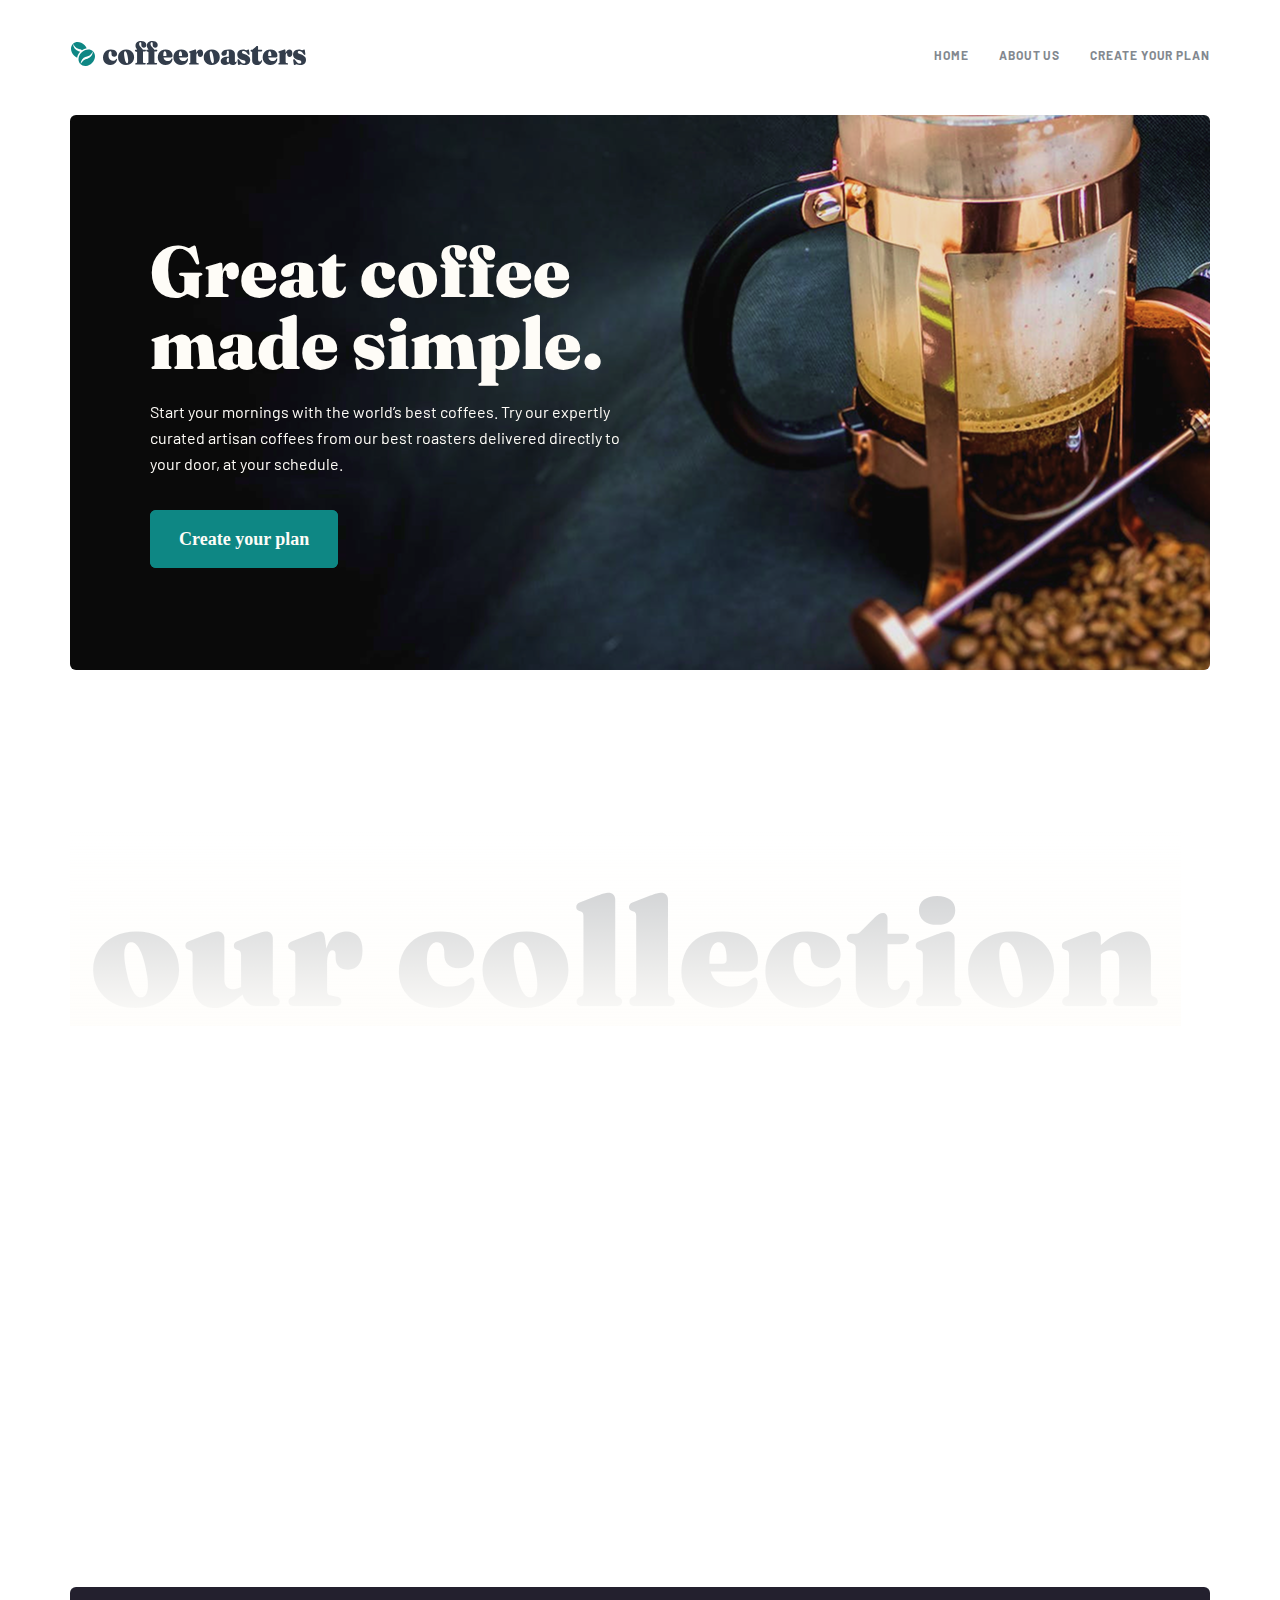
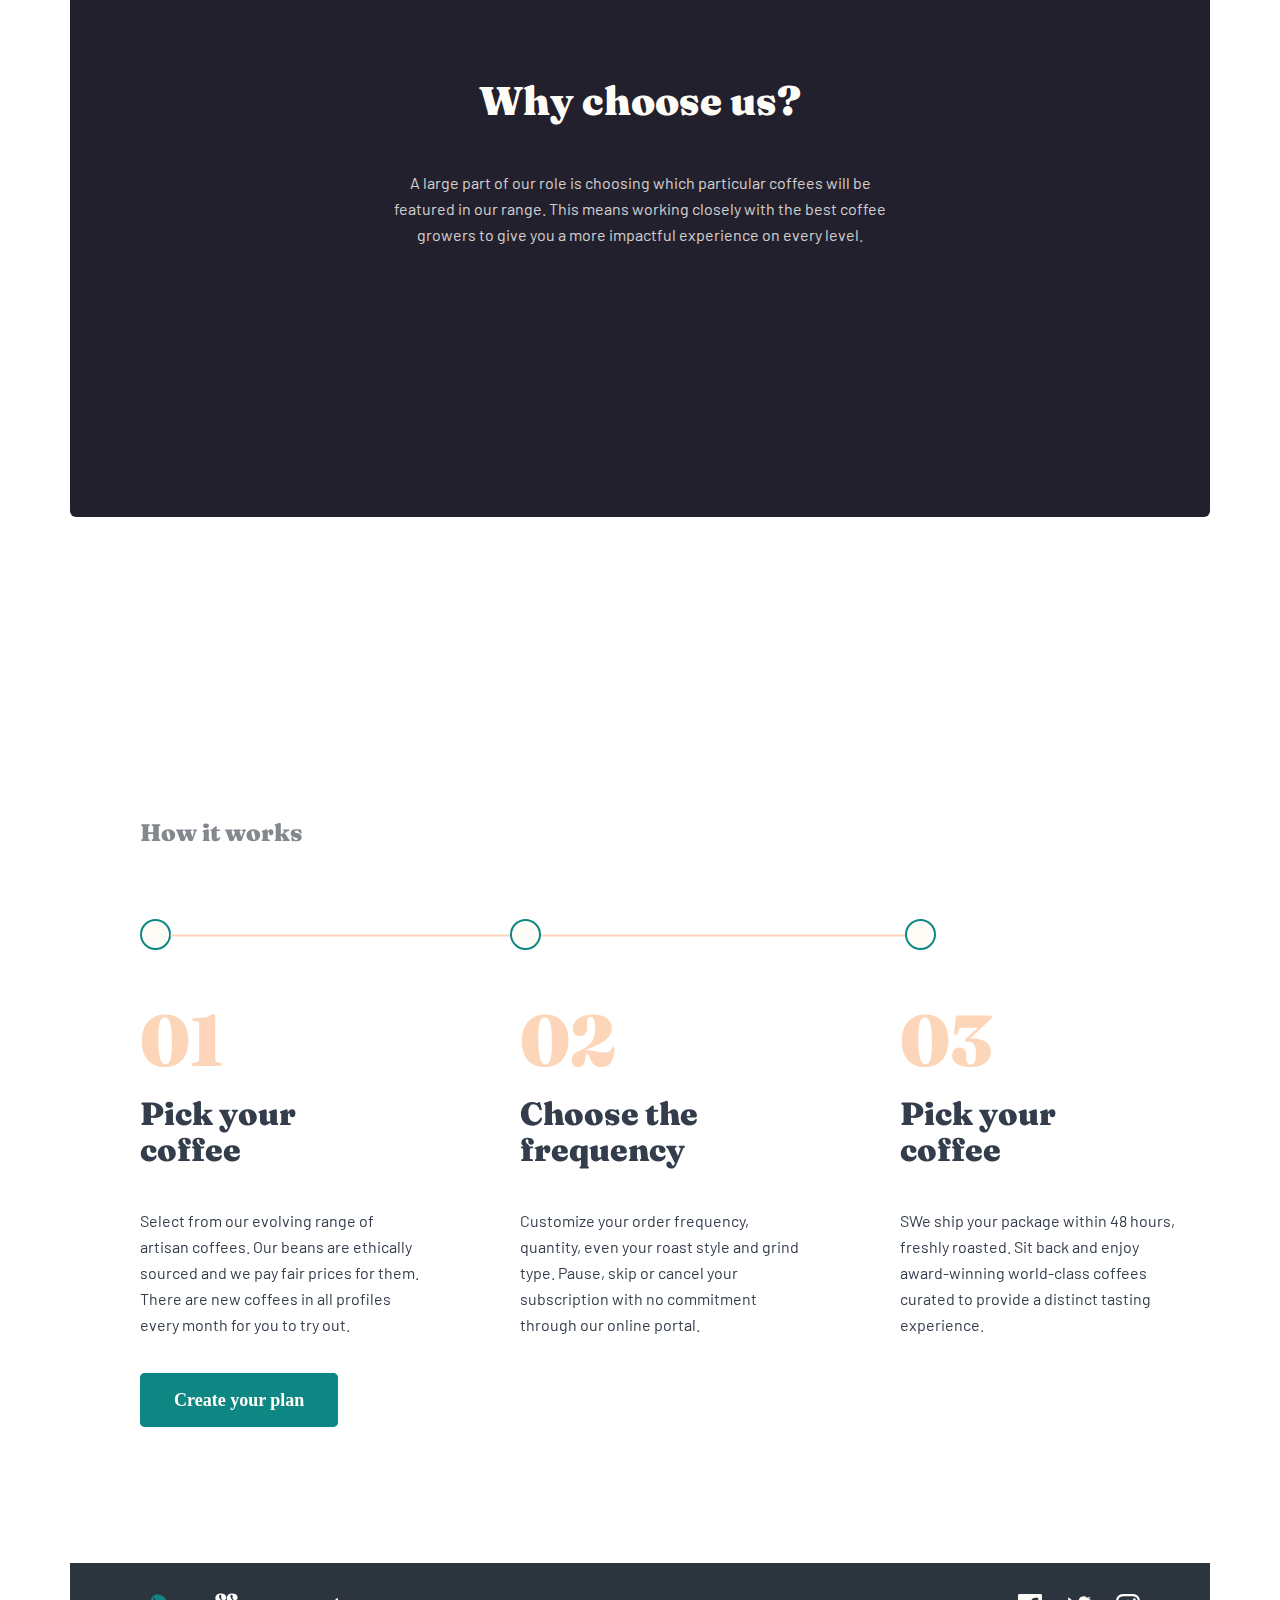
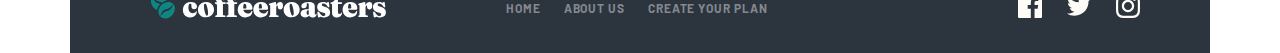
==== index.html @ 79d48d06 "first commit" ====
<!DOCTYPE html>
<html lang="en">

<head>
    <meta charset="UTF-8">
    <meta name="viewport" content="width=device-width, initial-scale=1.0">
    <title>Coffee</title>
    <link rel="preconnect" href="https://fonts.googleapis.com">
    <link rel="preconnect" href="https://fonts.gstatic.com" crossorigin>
    <link
        href="https://fonts.googleapis.com/css2?family=Fraunces:ital,opsz,wght@0,9..144,100..900;1,9..144,100..900&display=swap"
        rel="stylesheet">
    <link rel="preconnect" href="https://fonts.googleapis.com">
    <link rel="preconnect" href="https://fonts.gstatic.com" crossorigin>
    <link
        href="https://fonts.googleapis.com/css2?family=Barlow:ital,wght@0,100;0,200;0,300;0,400;0,500;0,600;0,700;0,800;0,900;1,100;1,200;1,300;1,400;1,500;1,600;1,700;1,800;1,900&display=swap"
        rel="stylesheet">
    <link rel="stylesheet" href="./css/style.css">
    <link href="https://unpkg.com/aos@2.3.1/dist/aos.css" rel="stylesheet">

</head>

<body>
    <div class="nav">
        <div class="container">
            <a href="#" class="nav__link">
                <img src="./image/logo.svg" alt="logo" class="nav__img">
            </a>
            <ul class="nav__list">
                <li class="nav__item">
                    <a href="#" class="nav__link">
                        HOME
                    </a>
                </li>
                <li class="nav__item">
                    <a href="#" class="nav__link">
                        ABOUT US
                    </a>
                </li>
                <li class="nav__item">
                    <a href="#" class="nav__link">
                        CREATE YOUR PLAN
                    </a>
                </li>
            </ul>
        </div>
    </div>
    <div class="wrap">
        <div class="container">
            <div class="wrap__element">
                <div class="wrap__blok">
                    <h2 class="wrap__title" data-aos="fade-right">
                        Great coffee made simple.
                    </h2>
                    <p class="wrap__text" data-aos="fade-right">
                        Start your mornings with the world’s best coffees. Try our expertly curated artisan coffees from our
                        best roasters delivered directly to your door, at your schedule.
                    </p>
                    <a href="#" class="wrap__link" >
                        Create your plan
                    </a>
                </div>
            </div>
        </div>
    </div>
    <div class="page">
        <div class="container">
            <ul class="page__list">
                <li class="page__item">
                    <img src="./image/idish-Photoroom.png" alt="" class="page__pic" data-aos="zoom-in">
                    <h3 class="page__title" data-aos="zoom-in-up">
                        Gran Espresso
                    </h3>
                    <p class="page__text" data-aos="zoom-in-up">
                        Light and flavorful blend with cocoa and black pepper for an intense experience.
                    </p>
                </li>
                <li class="page__item">
                    <img src="./image/idish-Photoroom.png" alt="" class="page__pic" data-aos="zoom-in">
                    <h3 class="page__title" data-aos="zoom-in-up">
                        Planalto
                    </h3>
                    <p class="page__text" data-aos="zoom-in-up">
                        Brazilian dark roast with rich and velvety body, and hints of fruits and nuts.
                    </p>
                </li>
                <li class="page__item">
                    <img src="./image/idish-Photoroom.png" alt="" class="page__pic" data-aos="zoom-in">
                    <h3 class="page__title" data-aos="zoom-in-up">
                        Piccollo
                    </h3>
                    <p class="page__text" data-aos="zoom-in-up">
                        Mild and smooth blend featuring notes of toasted almond and dried cherry.
                    </p>
                </li>
                <li class="page__item">
                    <img src="./image/idish-Photoroom.png" alt="" class="page__pic" data-aos="zoom-in">
                    <h3 class="page__title" data-aos="zoom-in-up">
                        Danche
                    </h3>
                    <p class="page__text" data-aos="zoom-in-up">
                        Ethiopian hand-harvested blend densely packed with vibrant fruit notes.
                    </p>
                </li>
            </ul>
        </div>
    </div>
    <div class="aside">
        <div class="container">
            <h3 class="aside__title">
                Why choose us?
            </h3>
            <p class="aside__text">
                A large part of our role is choosing which particular coffees will be featured
                in our range. This means working closely with the best coffee growers to give
                you a more impactful experience on every level.
            </p>
            <div class="aside__blok">
                <ul class="aside__list" data-aos="flip-left">
                    <li class="aside__item">
                        <img src="./image/cofe_yong'oq.svg" alt="cofe yong'oqi" class="aside__pic">
                        <h3 class="aside__subtitle">
                            Best quality
                        </h3>
                        <p class="aside__subtext">
                            Discover an endless variety of the world’s best artisan coffee from each of our roasters.
                        </p>
                    </li>
                </ul>
                <ul class="aside__list" data-aos="flip-left">
                    <li class="aside__item">
                        <img src="./image/sovg'a.svg" alt="cofe yong'oqi" class="aside__pic">
                        <h3 class="aside__subtitle">
                            Exclusive benefits
                        </h3>
                        <p class="aside__subtext">
                            Special offers and swag when you subscribe, including 30% off your first shipment.
                        </p>
                    </li>
                </ul>
                <ul class="aside__list" data-aos="flip-left">
                    <li class="aside__item">
                        <img src="./image/yuk_mashina.svg" alt="cofe yong'oqi" class="aside__pic">
                        <h3 class="aside__subtitle">
                            Free shipping
                        </h3>
                        <p class="aside__subtext">
                            We cover the cost and coffee is delivered fast. Peak freshness: guaranteed.
                        </p>
                    </li>
                </ul>
            </div>
        </div>
    </div>
    <div class="wrapper">
        <div class="container">
            <h4 class="wrapper__title">
                How it works
            </h4>
            <img src="./image/Oval.svg" alt="doira" class="wrapper__pic">
            <img src="./image/Oval.svg" alt="doira" class="wrapper__pic">
            <img src="./image/Oval.svg" alt="doira" class="wrapper__pic">
            <img src="./image/chiziq.png" alt="chiziq" class="wrapper__img">
            <div class="wrapper__blok">
                <ul class="wrapper__list">
                    <li class="wrapper__item">
                        <h4 class="wrapper__subtitle">
                            01
                        </h4>
                        <h5 class="wrapper__title-name">
                            Pick your coffee
                        </h5>
                        <p class="wrapper__text">
                            Select from our evolving range of artisan coffees. Our beans are ethically sourced and we pay fair prices for them. There are new coffees in all profiles every month for you to try out.
                        </p>
                    </li>
                </ul>
                <ul class="wrapper__list">
                    <li class="wrapper__item">
                        <h4 class="wrapper__subtitle">
                            02
                        </h4>
                        <h5 class="wrapper__title-name">
                            Choose the frequency
                        </h5>
                        <p class="wrapper__text">
                            Customize your order frequency, quantity, even your roast style and grind type. Pause, skip or cancel your subscription with no commitment through our online portal.
                        </p>
                    </li>
                </ul>
                <ul class="wrapper__list">
                    <li class="wrapper__item">
                        <h4 class="wrapper__subtitle">
                            03
                        </h4>
                        <h5 class="wrapper__title-name">
                            Pick your coffee
                        </h5>
                        <p class="wrapper__text">
                            SWe ship your package within 48 hours, freshly roasted. Sit back and enjoy award-winning world-class coffees curated to provide a distinct tasting experience.
                        </p>
                    </li>
                </ul>
            </div>
            <a href="#" class="wrapper__link">
                Create your plan
            </a>
        </div>
    </div>
    <div class="footer">
        <div class="container">
            <ul class="footer__list">
                <li class="footer__item">
                    <a href="#" class="footer__link">
                        <img src="./image/logo.2.svg" alt="logo" class="footer__pic">
                    </a>
                </li>
                <li class="footer__item">
                    <a href="#" class="footer__link">
                        HOME
                    </a>
                    <a href="#" class="footer__link">
                        ABOUT US
                    </a>
                    <a href="#" class="footer__link">
                        CREATE YOUR PLAN
                    </a>
                </li>
            </ul>
            <ul class="footer__items">
                <li class="footer__item">
                    <a href="#" class="footer__link">
                        <img src="./image/facebook.svg" alt="facebook" class="footer-icon">
                    </a>
                </li>
                <li class="footer__item">
                    <a href="#" class="footer__link">
                        <img src="./image/twitter.svg" alt="facebook" class="footer-icon">
                    </a>
                </li>
                <li class="footer__item">
                    <a href="#" class="footer__link">
                        <img src="./image/instagram.svg" alt="facebook" class="footer-icon">
                    </a>
                </li>
            </ul>
        </div>
    </div>

    <script src="https://unpkg.com/aos@2.3.1/dist/aos.js"></script>
    <script>
        AOS.init();
    </script>
</body>

</html>
---- css/style.css ----
* {
  margin: 0;
  padding: 0;
  box-sizing: border-box;
  list-style: none;
  text-decoration: none;
}

.container {
  width: 1140px;
  margin: 0 auto;
}

.nav {
  background-color: white;
  position: fixed;
  z-index: 9990;
  justify-content: center;
  position: fixed;
  top: 0;
  left: 0;
  width: 100%;
}

.nav .container {
  padding: 40px 0px;
  display: flex;
  justify-content: space-between;
  align-items: center;
}

.nav__list {
  gap: 30px;
  display: flex;
}

.nav__link {
  font-family: Barlow;
  font-weight: 700;
  font-size: 12px;
  line-height: 15px;
  letter-spacing: 0.92px;
  color: #83888F;
}

.nav__link:hover {
  color: #0E8784;
}

.wrap .container {
  padding: 115px 0px 160px 0px;
  border-radius: 6px;
}

.wrap__element {
  padding: 120px 80px 150px;
  border-radius: 6px;
  background-image: url("../image/cofe.png");
}

.wrap__blok {
  width: 490px;
  height: 285px;
}

.wrap__title {
  font-family: Fraunces;
  font-weight: 900;
  font-size: 72px;
  line-height: 72px;
  letter-spacing: 0px;
  color: #FEFCF7;
}

.wrap__text {
  padding: 20px 0px 50px 0px;
  font-family: Barlow;
  font-weight: 400;
  font-size: 16px;
  line-height: 26px;
  letter-spacing: 0px;
  color: #FEFCF7;
  opacity: 80%;
}

.wrap__link {
  font-family: Fraunces 9pt;
  font-weight: 900;
  font-size: 18px;
  line-height: 25px;
  letter-spacing: 0px;
  text-align: center;
  background-color: #0E8784;
  color: #FEFCF7;
  padding: 15px 25px;
  border-radius: 6px;
  border: 4px solid #0E8784;
}

.wrap__link:hover {
  color: #0E8784;
  background-color: #fff;
  border: 4px solid #0E8784;
}

.page .container {
  padding: 70px 0px 120px 0px;
  background-image: url("../image/background.svg");
  background-repeat: no-repeat;
}

.page__list {
  padding: 80px 0px;
  display: flex;
  justify-content: space-evenly;
  text-align: center;
}

.page__item {
  width: 245px;
}

.page__pic {
  width: 110px;
  height: 193px;
}

.page__title {
  font-family: Fraunces;
  font-weight: 900;
  font-size: 24px;
  line-height: 32px;
  letter-spacing: 0px;
  text-align: center;
  padding: 80px 0px 20px 0px;
}

.page__text {
  font-family: Barlow;
  font-weight: 400;
  font-size: 16px;
  line-height: 26px;
  letter-spacing: 0px;
  text-align: center;
  color: #333D4B;
}

.aside .container {
  height: 530px;
  position: relative;
  border-radius: 6px;
  background-color: rgb(35, 32, 46);
  padding: 30px 0px;
}

.aside__title {
  padding: 60px 0px 40px 0px;
  font-family: Fraunces;
  font-weight: 900;
  font-size: 40px;
  line-height: 48px;
  letter-spacing: 0px;
  color: #FEFCF7;
  text-align: center;
}

.aside__text {
  padding: 5px 310px 20px;
  font-family: Barlow;
  font-weight: 400;
  font-size: 16px;
  line-height: 26px;
  letter-spacing: 0px;
  text-align: center;
  color: #FEFCF7;
  opacity: 80%;
}

.aside__blok {
  position: absolute;
  top: 325px;
  left: 65px;
  display: flex;
  text-align: center;
  justify-content: center;
  gap: 25px;
}

.aside__list {
  padding: 60px 20px 20px 20px;
  border-radius: 8px;
  width: 320px;
  background-color: #0E8784;
}

.aside__subtitle {
  padding: 40px 0px 15px 0px;
  font-family: Fraunces;
  font-weight: 900;
  font-size: 24px;
  line-height: 32px;
  letter-spacing: 0px;
  text-align: center;
  color: #FEFCF7;
}

.aside__subtext {
  padding-bottom: 20px;
  font-family: Barlow;
  font-weight: 400;
  font-size: 16px;
  line-height: 26px;
  letter-spacing: 0px;
  text-align: center;
  color: #FEFCF7;
}

.aside__list:nth-child(3) .aside__subtitle {
  padding: 60px 0px 15px;
}

.aside__list:nth-child(3) .aside__pic {
  padding: 15px 0px 0px;
}

.wrapper .container {
  position: relative;
  padding: 280px 0px 150px 70px;
}

.wrapper__title {
  padding: 20px 0px 70px;
  font-family: Fraunces;
  font-weight: 900;
  font-size: 24px;
  line-height: 32px;
  letter-spacing: 0px;
  color: #83888F;
}

.wrapper__pic:nth-child(1) {
  z-index: 1;
  position: absolute;
  left: 5px;
}

.wrapper__pic:nth-child(2) {
  z-index: 1;
  left: 440px;
  position: absolute;
}

.wrapper__pic:nth-child(3) {
  z-index: 1;
  left: 835px;
  position: absolute;
}

.wrapper__img {
  top: 417px;
  left: 100px;
  position: absolute;
}

.wrapper__blok {
  display: flex;
  gap: 95px;
  padding: 50px 0px;
}

.wrapper__list {
  width: 285px;
}

.wrapper__subtitle {
  font-family: Fraunces;
  font-weight: 900;
  font-size: 72px;
  line-height: 72px;
  letter-spacing: 0px;
  color: #FDD6BA;
}

.wrapper__title-name {
  padding: 20px 70px 40px 0px;
  font-family: Fraunces;
  font-weight: 900;
  font-size: 32px;
  line-height: 36px;
  letter-spacing: 0px;
  color: #333D4B;
}

.wrapper__text {
  font-family: Barlow;
  font-weight: 400;
  font-size: 16px;
  line-height: 26px;
  letter-spacing: 0px;
  color: #333D4B;
}

.wrapper__link {
  padding: 13px 30px;
  border-radius: 5px;
  background-color: #0E8784;
  font-family: Fraunces 9pt;
  font-weight: 900;
  font-size: 18px;
  line-height: 25px;
  letter-spacing: 0px;
  text-align: center;
  border: 4px solid #0E8784;
  color: #FEFCF7;
}

.wrapper__link:hover {
  color: #0E8784;
  background-color: #fff;
  border: 4px solid #0E8784;
}

.footer .container {
  padding: 30px 70px;
  display: flex;
  justify-content: space-between;
  align-items: center;
  background-color: #2C343E;
}

.footer__list {
  gap: 100px;
  display: flex;
  align-items: center;
}

.footer__items {
  gap: 25px;
  display: flex;
  align-items: center;
}

.footer__list .footer__link {
  color: #83888F;
  font-family: Barlow;
  font-weight: 700;
  font-size: 12px;
  line-height: 15px;
  letter-spacing: 0.92px;
  padding: 10px 10px 0px;
}

.footer__list .footer__link:hover {
  color: #0E8784;
}/*# sourceMappingURL=style.css.map */
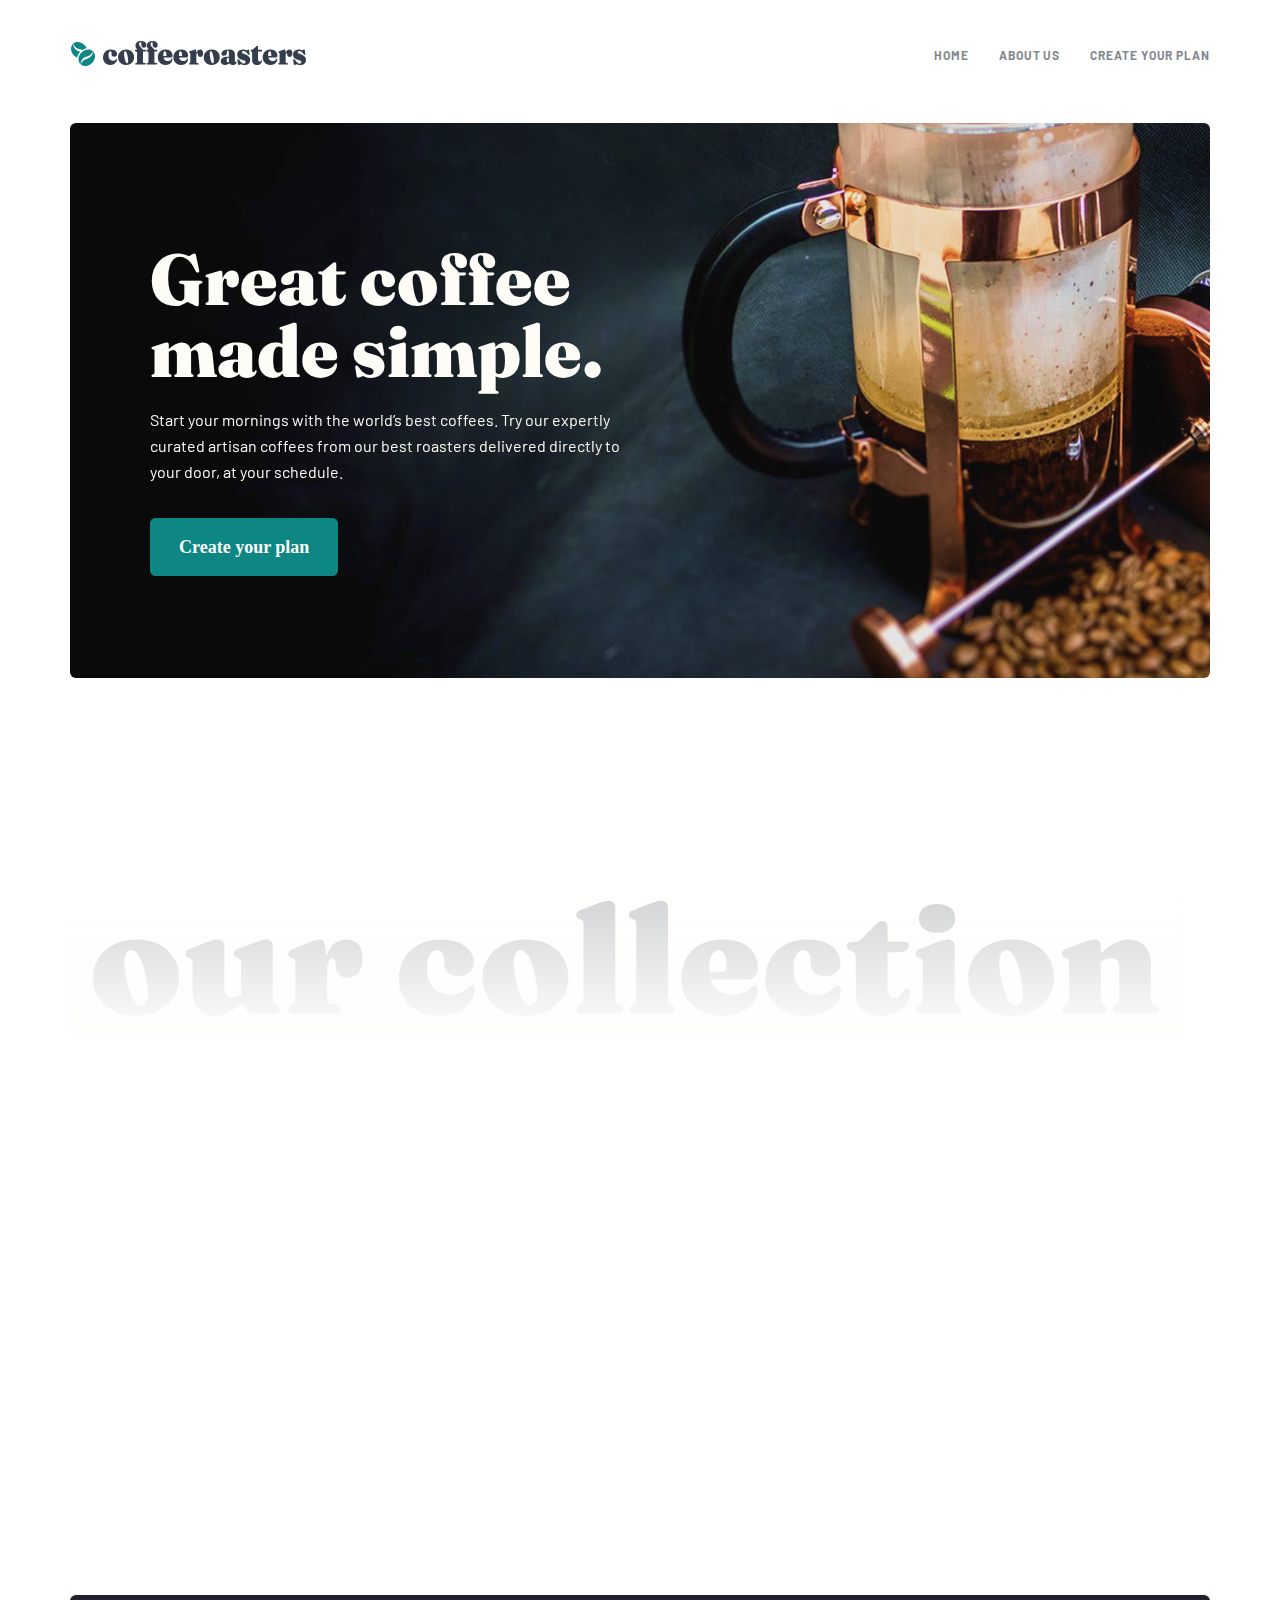
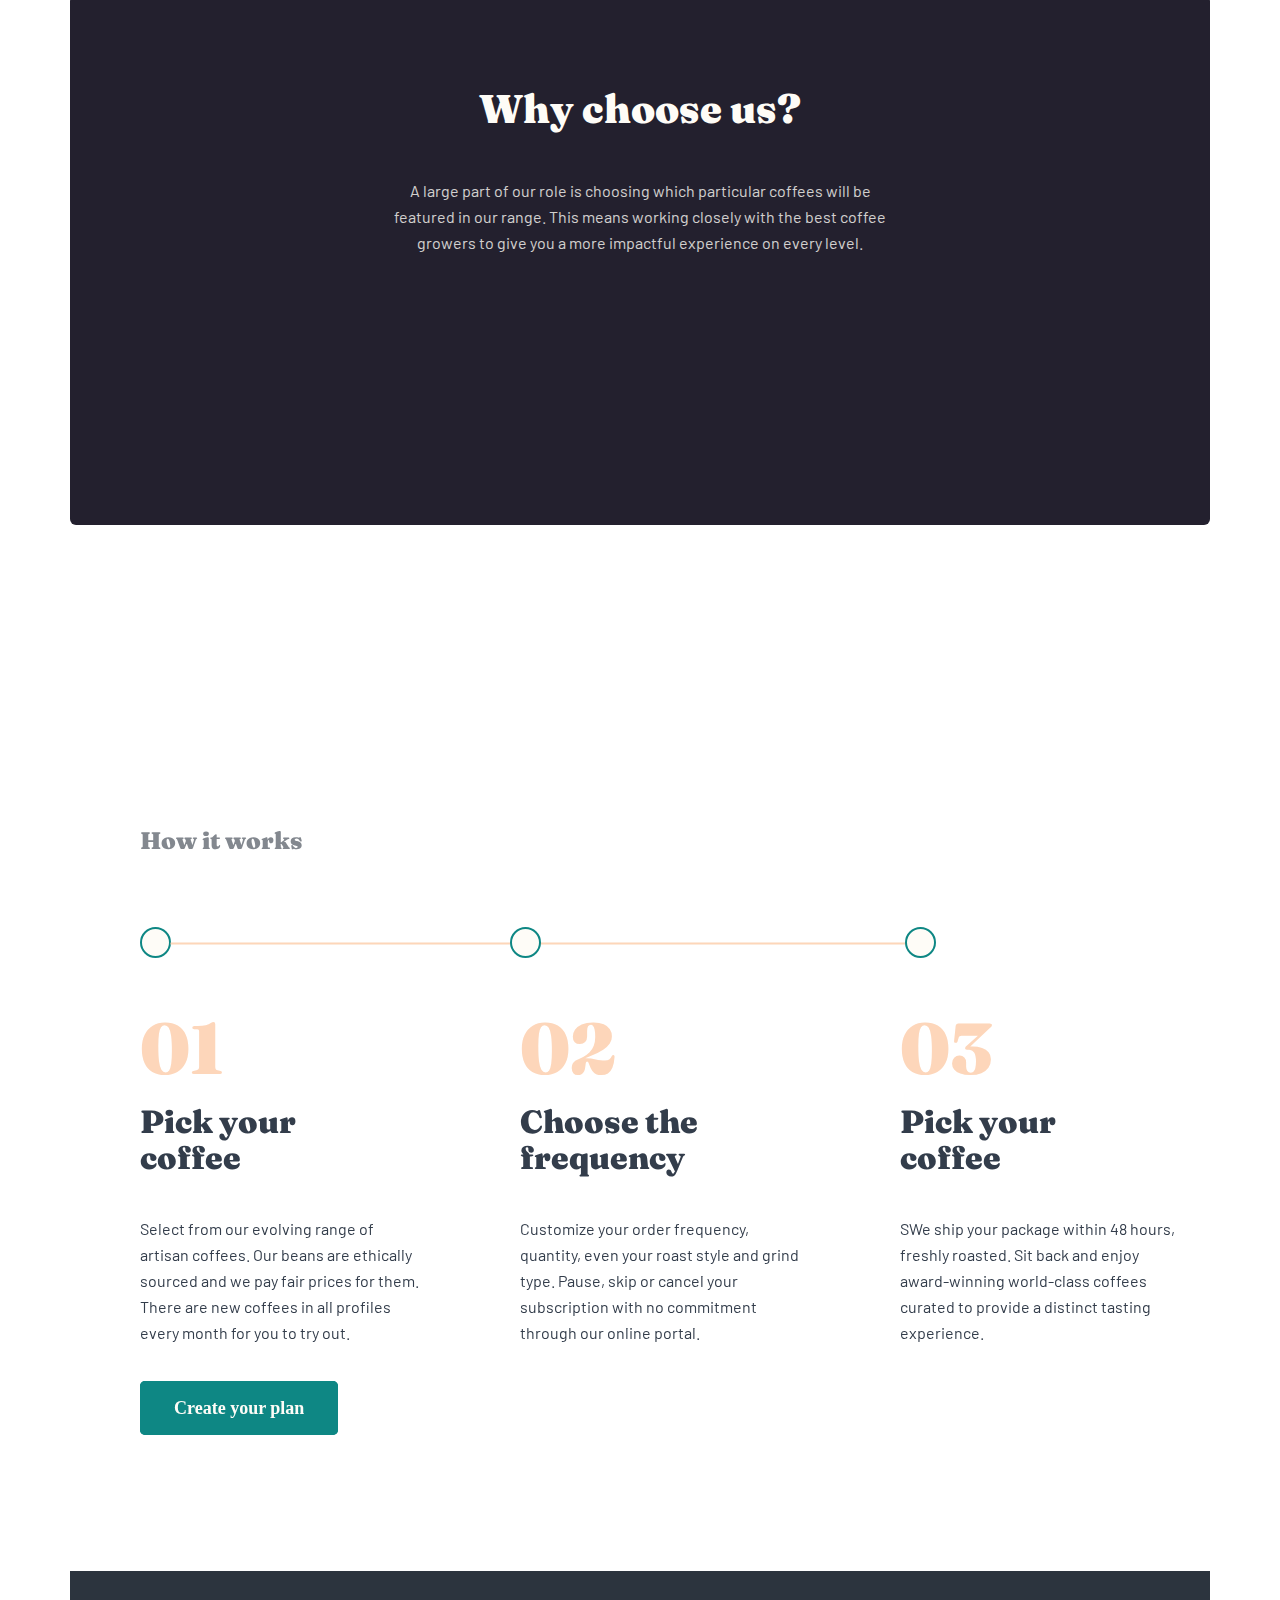
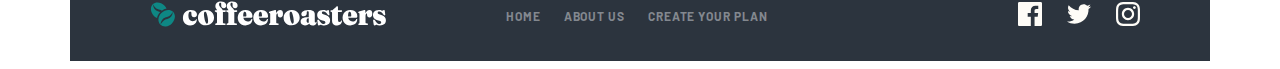
==== commit 5afc0924: "Aboutus sahifasi tahrir qilindi" ====
--- a/index.html
+++ b/index.html
@@ -20,7 +20,7 @@
 
 </head>
 
-<body>
+<body class="index__page">
     <div class="nav">
         <div class="container">
             <a href="#" class="nav__link">
@@ -33,7 +33,7 @@
                     </a>
                 </li>
                 <li class="nav__item">
-                    <a href="#" class="nav__link">
+                    <a href="./aboutus.html" class="nav__link">
                         ABOUT US
                     </a>
                 </li>
--- a/css/style.css
+++ b/css/style.css
@@ -1,17 +1,15 @@
-* {
+.index__page * {
   margin: 0;
   padding: 0;
   box-sizing: border-box;
   list-style: none;
   text-decoration: none;
 }
-
-.container {
+.index__page .container {
   width: 1140px;
   margin: 0 auto;
 }
-
-.nav {
+.index__page .nav {
   background-color: white;
   position: fixed;
   z-index: 9990;
@@ -21,20 +19,17 @@
   left: 0;
   width: 100%;
 }
-
-.nav .container {
+.index__page .nav .container {
   padding: 40px 0px;
   display: flex;
   justify-content: space-between;
   align-items: center;
 }
-
-.nav__list {
+.index__page .nav__list {
   gap: 30px;
   display: flex;
 }
-
-.nav__link {
+.index__page .nav__link {
   font-family: Barlow;
   font-weight: 700;
   font-size: 12px;
@@ -42,28 +37,110 @@
   letter-spacing: 0.92px;
   color: #83888F;
 }
-
-.nav__link:hover {
-  color: #0E8784;
-}
-
-.wrap .container {
+.index__page .nav__link:hover {
+  color: #0E8784;
+}
+
+.adobe__page * {
+  margin: 0;
+  padding: 0;
+  box-sizing: border-box;
+  list-style: none;
+  text-decoration: none;
+}
+.adobe__page .container {
+  width: 1140px;
+  margin: 0 auto;
+}
+.adobe__page .nav {
+  background-color: white;
+  position: fixed;
+  z-index: 9990;
+  justify-content: center;
+  position: fixed;
+  top: 0;
+  left: 0;
+  width: 100%;
+}
+.adobe__page .nav .container {
+  padding: 40px 0px;
+  display: flex;
+  justify-content: space-between;
+  align-items: center;
+}
+.adobe__page .nav__list {
+  gap: 30px;
+  display: flex;
+}
+.adobe__page .nav__link {
+  font-family: Barlow;
+  font-weight: 700;
+  font-size: 12px;
+  line-height: 15px;
+  letter-spacing: 0.92px;
+  color: #83888F;
+}
+.adobe__page .nav__link:hover {
+  color: #0E8784;
+}
+
+.completed__page * {
+  margin: 0;
+  padding: 0;
+  box-sizing: border-box;
+  list-style: none;
+  text-decoration: none;
+}
+.completed__page .container {
+  width: 1140px;
+  margin: 0 auto;
+}
+.completed__page .nav {
+  background-color: white;
+  position: fixed;
+  z-index: 9990;
+  justify-content: center;
+  position: fixed;
+  top: 0;
+  left: 0;
+  width: 100%;
+}
+.completed__page .nav .container {
+  padding: 40px 0px;
+  display: flex;
+  justify-content: space-between;
+  align-items: center;
+}
+.completed__page .nav__list {
+  gap: 30px;
+  display: flex;
+}
+.completed__page .nav__link {
+  font-family: Barlow;
+  font-weight: 700;
+  font-size: 12px;
+  line-height: 15px;
+  letter-spacing: 0.92px;
+  color: #83888F;
+}
+.completed__page .nav__link:hover {
+  color: #0E8784;
+}
+
+.index__page .wrap .container {
   padding: 115px 0px 160px 0px;
   border-radius: 6px;
 }
-
-.wrap__element {
+.index__page .wrap__element {
   padding: 120px 80px 150px;
   border-radius: 6px;
   background-image: url("../image/cofe.png");
 }
-
-.wrap__blok {
+.index__page .wrap__blok {
   width: 490px;
   height: 285px;
 }
-
-.wrap__title {
+.index__page .wrap__title {
   font-family: Fraunces;
   font-weight: 900;
   font-size: 72px;
@@ -71,8 +148,7 @@
   letter-spacing: 0px;
   color: #FEFCF7;
 }
-
-.wrap__text {
+.index__page .wrap__text {
   padding: 20px 0px 50px 0px;
   font-family: Barlow;
   font-weight: 400;
@@ -82,8 +158,7 @@
   color: #FEFCF7;
   opacity: 80%;
 }
-
-.wrap__link {
+.index__page .wrap__link {
   font-family: Fraunces 9pt;
   font-weight: 900;
   font-size: 18px;
@@ -96,36 +171,97 @@
   border-radius: 6px;
   border: 4px solid #0E8784;
 }
-
-.wrap__link:hover {
+.index__page .wrap__link:hover {
   color: #0E8784;
   background-color: #fff;
   border: 4px solid #0E8784;
 }
 
-.page .container {
+.adobe__page .wrap .container {
+  padding: 115px 0px 60px 0px;
+  border-radius: 6px;
+}
+.adobe__page .wrap__element {
+  padding: 120px 80px 50px;
+  border-radius: 6px;
+  background-image: url("../image/qahva.png");
+  background-repeat: no-repeat;
+  background-size: contain;
+}
+.adobe__page .wrap__blok {
+  width: 490px;
+  height: 285px;
+}
+.adobe__page .wrap__title {
+  font-family: Fraunces;
+  font-weight: 900;
+  font-size: 40px;
+  line-height: 48px;
+  letter-spacing: 0px;
+  color: #FEFCF7;
+}
+.adobe__page .wrap__text {
+  padding-top: 10px;
+  font-family: Barlow;
+  font-weight: 400;
+  font-size: 16px;
+  line-height: 26px;
+  letter-spacing: 0px;
+  color: #FEFCF7;
+}
+
+.completed__page .wrap .container {
+  padding: 115px 0px 60px 0px;
+  border-radius: 6px;
+}
+.completed__page .wrap__element {
+  padding: 120px 80px 50px;
+  border-radius: 6px;
+  background-image: url("../image/expresso.jpg");
+  background-repeat: no-repeat;
+  background-size: contain;
+}
+.completed__page .wrap__blok {
+  width: 480px;
+  height: 285px;
+}
+.completed__page .wrap__title {
+  font-family: Fraunces 9pt;
+  font-weight: 900;
+  font-size: 72px;
+  line-height: 72px;
+  letter-spacing: 0px;
+  color: #FEFCF7;
+}
+.completed__page .wrap__text {
+  padding-top: 10px;
+  font-family: Barlow;
+  font-weight: 400;
+  font-size: 16px;
+  line-height: 26px;
+  letter-spacing: 0px;
+  color: #FEFCF7;
+}
+
+.index__page .page .container {
   padding: 70px 0px 120px 0px;
   background-image: url("../image/background.svg");
   background-repeat: no-repeat;
 }
-
-.page__list {
+.index__page .page__list {
   padding: 80px 0px;
   display: flex;
   justify-content: space-evenly;
   text-align: center;
 }
-
-.page__item {
+.index__page .page__item {
   width: 245px;
 }
-
-.page__pic {
+.index__page .page__pic {
   width: 110px;
   height: 193px;
 }
-
-.page__title {
+.index__page .page__title {
   font-family: Fraunces;
   font-weight: 900;
   font-size: 24px;
@@ -134,26 +270,55 @@
   text-align: center;
   padding: 80px 0px 20px 0px;
 }
-
-.page__text {
-  font-family: Barlow;
-  font-weight: 400;
-  font-size: 16px;
-  line-height: 26px;
-  letter-spacing: 0px;
-  text-align: center;
-  color: #333D4B;
-}
-
-.aside .container {
+.index__page .page__text {
+  font-family: Barlow;
+  font-weight: 400;
+  font-size: 16px;
+  line-height: 26px;
+  letter-spacing: 0px;
+  text-align: center;
+  color: #333D4B;
+}
+
+.adobe__page .page .container {
+  padding-bottom: 180px;
+  display: flex;
+  justify-content: space-evenly;
+}
+.adobe__page .page__image {
+  width: 405px;
+  height: 500px;
+}
+.adobe__page .page__right {
+  width: 540px;
+  height: 340px;
+}
+.adobe__page .page__title {
+  padding: 40px 0px 20px;
+  font-family: Fraunces;
+  font-weight: 900;
+  font-size: 40px;
+  line-height: 48px;
+  letter-spacing: 0px;
+  color: #333D4B;
+}
+.adobe__page .page__text {
+  font-family: Barlow;
+  font-weight: 400;
+  font-size: 16px;
+  line-height: 26px;
+  letter-spacing: 0px;
+  color: #333D4B;
+}
+
+.index__page .aside .container {
   height: 530px;
   position: relative;
   border-radius: 6px;
   background-color: rgb(35, 32, 46);
   padding: 30px 0px;
 }
-
-.aside__title {
+.index__page .aside__title {
   padding: 60px 0px 40px 0px;
   font-family: Fraunces;
   font-weight: 900;
@@ -163,8 +328,7 @@
   color: #FEFCF7;
   text-align: center;
 }
-
-.aside__text {
+.index__page .aside__text {
   padding: 5px 310px 20px;
   font-family: Barlow;
   font-weight: 400;
@@ -175,8 +339,7 @@
   color: #FEFCF7;
   opacity: 80%;
 }
-
-.aside__blok {
+.index__page .aside__blok {
   position: absolute;
   top: 325px;
   left: 65px;
@@ -185,15 +348,13 @@
   justify-content: center;
   gap: 25px;
 }
-
-.aside__list {
+.index__page .aside__list {
   padding: 60px 20px 20px 20px;
   border-radius: 8px;
   width: 320px;
   background-color: #0E8784;
 }
-
-.aside__subtitle {
+.index__page .aside__subtitle {
   padding: 40px 0px 15px 0px;
   font-family: Fraunces;
   font-weight: 900;
@@ -203,8 +364,7 @@
   text-align: center;
   color: #FEFCF7;
 }
-
-.aside__subtext {
+.index__page .aside__subtext {
   padding-bottom: 20px;
   font-family: Barlow;
   font-weight: 400;
@@ -214,21 +374,18 @@
   text-align: center;
   color: #FEFCF7;
 }
-
-.aside__list:nth-child(3) .aside__subtitle {
+.index__page .aside__list:nth-child(3) .aside__subtitle {
   padding: 60px 0px 15px;
 }
-
-.aside__list:nth-child(3) .aside__pic {
+.index__page .aside__list:nth-child(3) .aside__pic {
   padding: 15px 0px 0px;
 }
 
-.wrapper .container {
+.index__page .wrapper .container {
   position: relative;
   padding: 280px 0px 150px 70px;
 }
-
-.wrapper__title {
+.index__page .wrapper__title {
   padding: 20px 0px 70px;
   font-family: Fraunces;
   font-weight: 900;
@@ -237,42 +394,35 @@
   letter-spacing: 0px;
   color: #83888F;
 }
-
-.wrapper__pic:nth-child(1) {
+.index__page .wrapper__pic:nth-child(1) {
   z-index: 1;
   position: absolute;
   left: 5px;
 }
-
-.wrapper__pic:nth-child(2) {
+.index__page .wrapper__pic:nth-child(2) {
   z-index: 1;
   left: 440px;
   position: absolute;
 }
-
-.wrapper__pic:nth-child(3) {
+.index__page .wrapper__pic:nth-child(3) {
   z-index: 1;
   left: 835px;
   position: absolute;
 }
-
-.wrapper__img {
+.index__page .wrapper__img {
   top: 417px;
   left: 100px;
   position: absolute;
 }
-
-.wrapper__blok {
+.index__page .wrapper__blok {
   display: flex;
   gap: 95px;
   padding: 50px 0px;
 }
-
-.wrapper__list {
+.index__page .wrapper__list {
   width: 285px;
 }
-
-.wrapper__subtitle {
+.index__page .wrapper__subtitle {
   font-family: Fraunces;
   font-weight: 900;
   font-size: 72px;
@@ -280,8 +430,7 @@
   letter-spacing: 0px;
   color: #FDD6BA;
 }
-
-.wrapper__title-name {
+.index__page .wrapper__title-name {
   padding: 20px 70px 40px 0px;
   font-family: Fraunces;
   font-weight: 900;
@@ -290,17 +439,15 @@
   letter-spacing: 0px;
   color: #333D4B;
 }
-
-.wrapper__text {
-  font-family: Barlow;
-  font-weight: 400;
-  font-size: 16px;
-  line-height: 26px;
-  letter-spacing: 0px;
-  color: #333D4B;
-}
-
-.wrapper__link {
+.index__page .wrapper__text {
+  font-family: Barlow;
+  font-weight: 400;
+  font-size: 16px;
+  line-height: 26px;
+  letter-spacing: 0px;
+  color: #333D4B;
+}
+.index__page .wrapper__link {
   padding: 13px 30px;
   border-radius: 5px;
   background-color: #0E8784;
@@ -313,34 +460,141 @@
   border: 4px solid #0E8784;
   color: #FEFCF7;
 }
-
-.wrapper__link:hover {
+.index__page .wrapper__link:hover {
   color: #0E8784;
   background-color: #fff;
   border: 4px solid #0E8784;
 }
 
-.footer .container {
+.adobe__page .wrapper .container {
+  border-radius: 10px;
+  padding: 60px 60px 90px;
+  position: relative;
+  background-color: #2C343E;
+  display: flex;
+}
+.adobe__page .wrapper__left {
+  width: 540px;
+  height: 210px;
+}
+.adobe__page .wrapper__title {
+  padding-bottom: 20px;
+  font-family: Fraunces;
+  font-weight: 900;
+  font-size: 40px;
+  line-height: 48px;
+  letter-spacing: 0px;
+  color: #FEFCF7;
+}
+.adobe__page .wrapper__text {
+  font-family: Barlow;
+  font-weight: 400;
+  font-size: 16px;
+  line-height: 26px;
+  letter-spacing: 0px;
+  color: #FEFCF7;
+}
+.adobe__page .wrapper__image {
+  width: 340px;
+  height: 380px;
+  border-radius: 8px;
+}
+.adobe__page .wrapper__right {
+  position: absolute;
+  left: 720px;
+  bottom: 50px;
+}
+
+.completed__page .wrapper .container {
+  border-radius: 10px;
+  background-color: #2C343E;
+  position: relative;
+  padding: 150px 0px 40px 70px;
+}
+.completed__page .wrapper__title {
+  padding: 20px 0px 70px;
+  font-family: Fraunces;
+  font-weight: 900;
+  font-size: 24px;
+  line-height: 32px;
+  letter-spacing: 0px;
+  color: #FEFCF7;
+}
+.completed__page .wrapper__pic:nth-child(1) {
+  z-index: 1;
+  position: absolute;
+  left: 70px;
+  top: 100px;
+}
+.completed__page .wrapper__pic:nth-child(2) {
+  z-index: 1;
+  top: 100px;
+  left: 440px;
+  position: absolute;
+}
+.completed__page .wrapper__pic:nth-child(3) {
+  z-index: 1;
+  top: 100px;
+  left: 835px;
+  position: absolute;
+}
+.completed__page .wrapper__img {
+  top: 115px;
+  left: 100px;
+  position: absolute;
+}
+.completed__page .wrapper__blok {
+  display: flex;
+  gap: 95px;
+  padding: 50px 0px;
+}
+.completed__page .wrapper__list {
+  width: 285px;
+}
+.completed__page .wrapper__subtitle {
+  font-family: Fraunces;
+  font-weight: 900;
+  font-size: 72px;
+  line-height: 72px;
+  letter-spacing: 0px;
+  color: #FDD6BA;
+}
+.completed__page .wrapper__title-name {
+  padding: 20px 70px 40px 0px;
+  font-family: Fraunces;
+  font-weight: 900;
+  font-size: 32px;
+  line-height: 36px;
+  letter-spacing: 0px;
+  color: #FEFCF7;
+}
+.completed__page .wrapper__text {
+  font-family: Barlow;
+  font-weight: 400;
+  font-size: 16px;
+  line-height: 26px;
+  letter-spacing: 0px;
+  color: #FEFCF7;
+}
+
+.index__page .footer .container {
   padding: 30px 70px;
   display: flex;
   justify-content: space-between;
   align-items: center;
   background-color: #2C343E;
 }
-
-.footer__list {
+.index__page .footer__list {
   gap: 100px;
   display: flex;
   align-items: center;
 }
-
-.footer__items {
+.index__page .footer__items {
   gap: 25px;
   display: flex;
   align-items: center;
 }
-
-.footer__list .footer__link {
+.index__page .footer__list .footer__link {
   color: #83888F;
   font-family: Barlow;
   font-weight: 700;
@@ -349,7 +603,161 @@
   letter-spacing: 0.92px;
   padding: 10px 10px 0px;
 }
-
-.footer__list .footer__link:hover {
-  color: #0E8784;
+.index__page .footer__list .footer__link:hover {
+  color: #0E8784;
+}
+
+.adobe__page .footer .container {
+  padding: 30px 70px;
+  display: flex;
+  justify-content: space-between;
+  align-items: center;
+  background-color: #2C343E;
+}
+.adobe__page .footer__list {
+  gap: 100px;
+  display: flex;
+  align-items: center;
+}
+.adobe__page .footer__items {
+  gap: 25px;
+  display: flex;
+  align-items: center;
+}
+.adobe__page .footer__list .footer__link {
+  color: #83888F;
+  font-family: Barlow;
+  font-weight: 700;
+  font-size: 12px;
+  line-height: 15px;
+  letter-spacing: 0.92px;
+  padding: 10px 10px 0px;
+}
+.adobe__page .footer__list .footer__link:hover {
+  color: #0E8784;
+}
+
+.completed__page .footer .container {
+  padding: 30px 70px;
+  display: flex;
+  justify-content: space-between;
+  align-items: center;
+  background-color: #2C343E;
+}
+.completed__page .footer__list {
+  gap: 100px;
+  display: flex;
+  align-items: center;
+}
+.completed__page .footer__items {
+  gap: 25px;
+  display: flex;
+  align-items: center;
+}
+.completed__page .footer__list .footer__link {
+  color: #83888F;
+  font-family: Barlow;
+  font-weight: 700;
+  font-size: 12px;
+  line-height: 15px;
+  letter-spacing: 0.92px;
+  padding: 10px 10px 0px;
+}
+.completed__page .footer__list .footer__link:hover {
+  color: #0E8784;
+}
+
+.adobe__page .inner .container {
+  padding: 80px 60px;
+}
+.adobe__page .inner__blok {
+  display: flex;
+  align-items: center;
+  gap: 150px;
+}
+.adobe__page .inner__title {
+  padding-bottom: 50px;
+  font-family: Fraunces;
+  font-weight: 900;
+  font-size: 24px;
+  line-height: 32px;
+  letter-spacing: 0px;
+  color: #83888F;
+}
+.adobe__page .inner__subtitle {
+  padding: 20px 0px;
+  font-family: Fraunces;
+  font-weight: 900;
+  font-size: 32px;
+  line-height: 36px;
+  letter-spacing: 0px;
+  color: #333D4B;
+}
+.adobe__page .inner__link {
+  font-family: Barlow;
+  font-weight: 400;
+  font-size: 16px;
+  line-height: 26px;
+  letter-spacing: 0px;
+  color: #333D4B;
+}
+.adobe__page .inner__link:hover {
+  color: #0E8784;
+}
+
+.completed__page .inner .container {
+  padding: 50px 70px 40px;
+  display: flex;
+  justify-content: space-between;
+}
+.completed__page .inner__left {
+  width: 30%;
+}
+.completed__page .inner__right {
+  width: 70%;
+}
+.completed__page .inner__items .inner__item {
+  display: flex;
+}
+.completed__page .inner__box {
+  display: flex;
+  justify-content: space-between;
+}
+.completed__page .inner__list {
+  padding: 30px 30px 70px;
+  background-color: #F4F1EB;
+  width: 220px;
+}
+.completed__page .inner__list:hover {
+  border-radius: 8px;
+  background-color: #0E8784;
+}
+.completed__page .inner__subtitle-name {
+  padding: 5px 0px 15px;
+  font-family: Fraunces;
+  font-weight: 900;
+  font-size: 40px;
+  line-height: 48px;
+  letter-spacing: 0px;
+  color: #83888F;
+}
+.completed__page .inner__subtitle {
+  padding-bottom: 15px;
+}
+.completed__page .inner__title-name {
+  font-family: Fraunces 9pt;
+  font-weight: 900;
+  font-size: 24px;
+  line-height: 32px;
+  letter-spacing: 0px;
+  color: #333D4B;
+  padding-bottom: 15px;
+}
+.completed__page .inner__text {
+  font-family: Barlow;
+  font-weight: 400;
+  font-size: 16px;
+  line-height: 26px;
+  letter-spacing: 0px;
+  color: #333D4B;
 }/*# sourceMappingURL=style.css.map */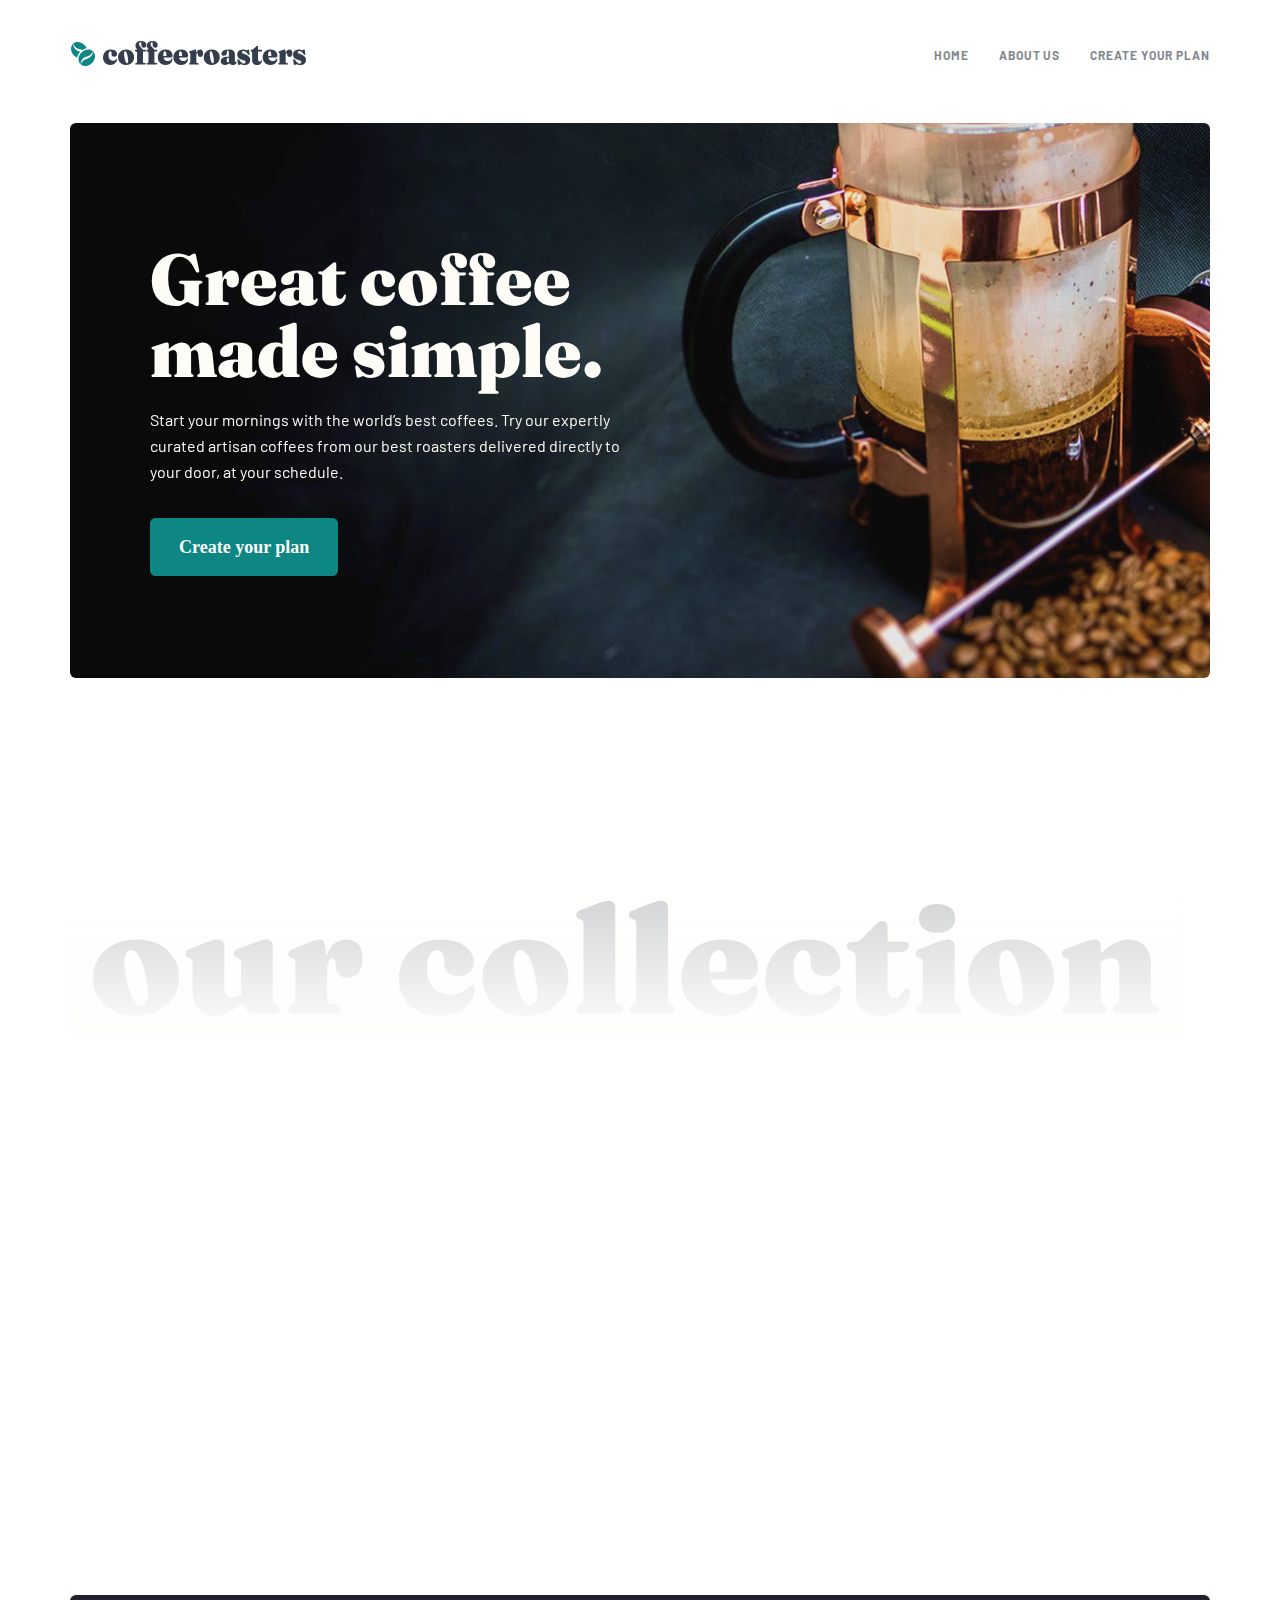
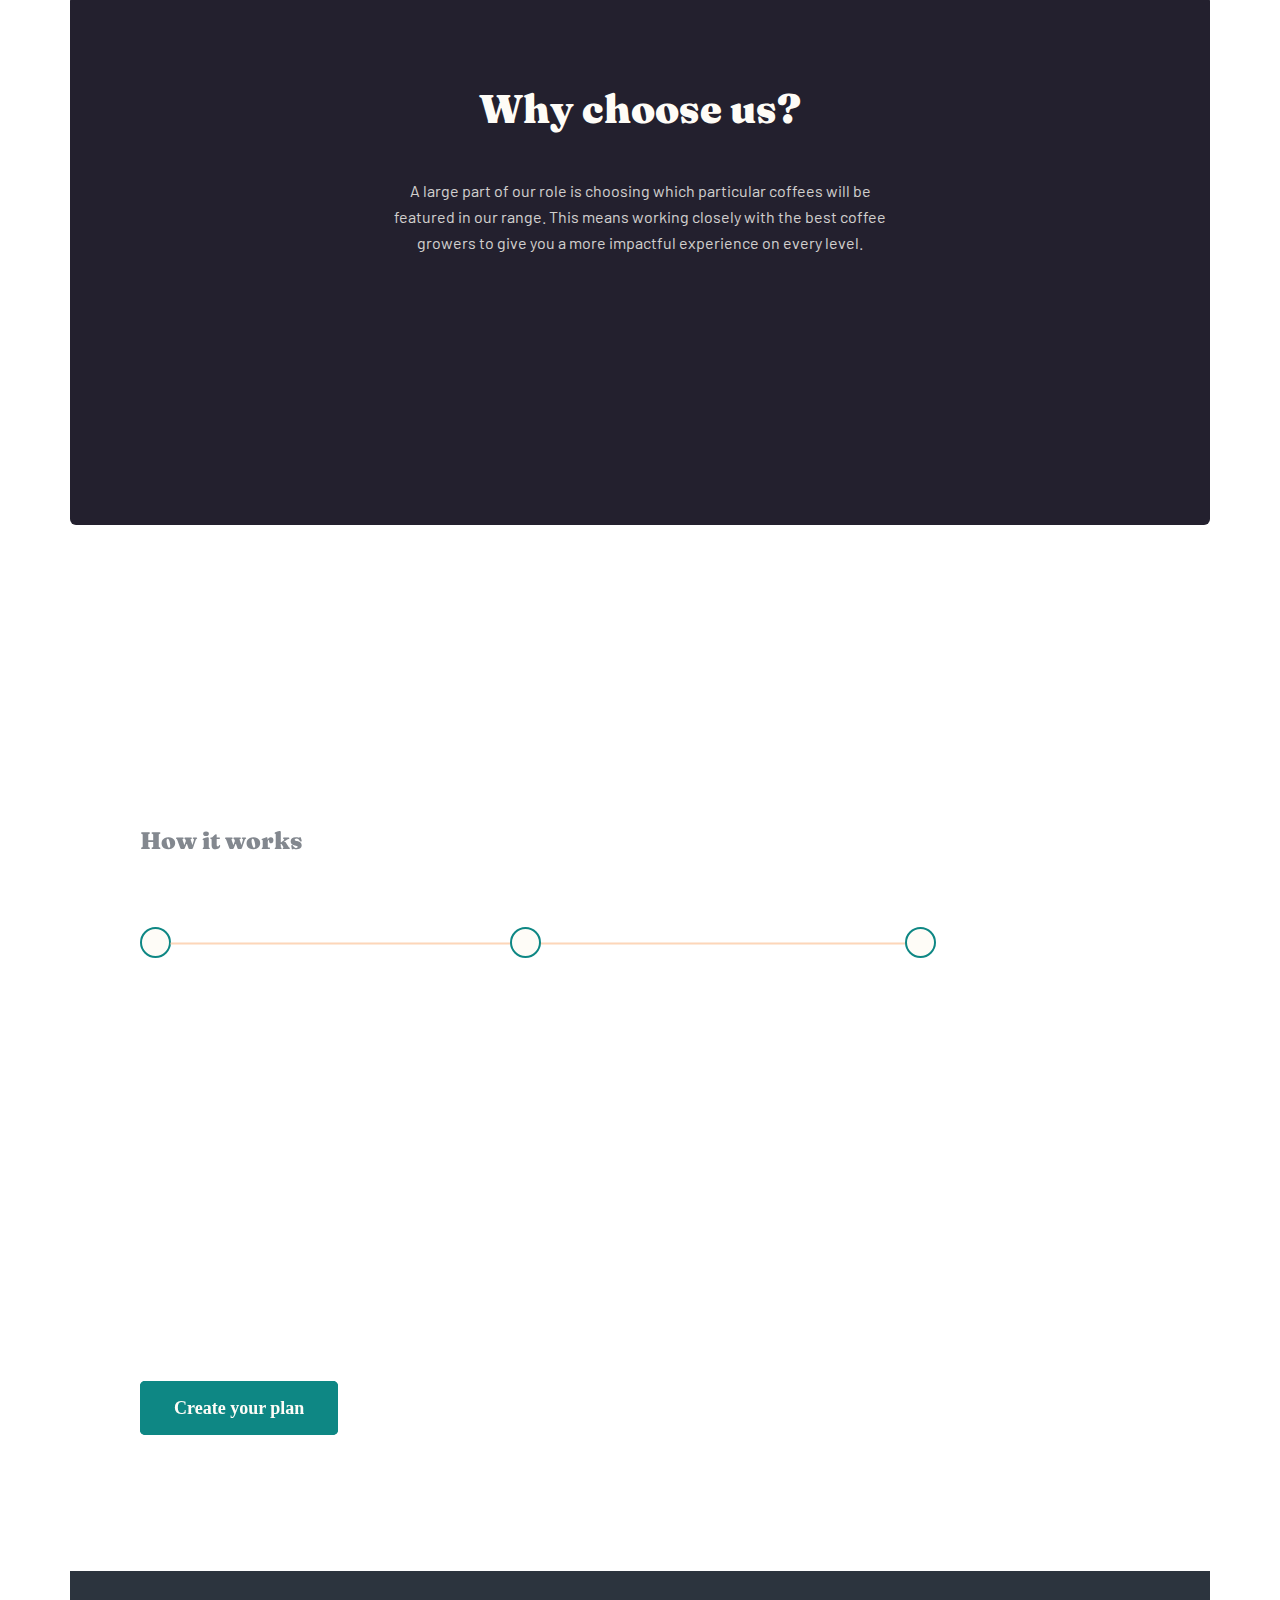
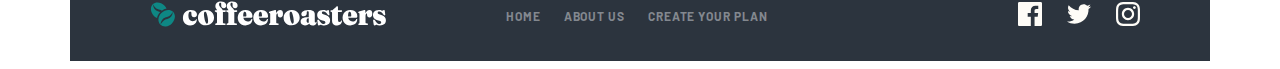
==== commit 82b98f62: "loyiha responsiv qilindi" ====
--- a/index.html
+++ b/index.html
@@ -28,7 +28,7 @@
             </a>
             <ul class="nav__list">
                 <li class="nav__item">
-                    <a href="#" class="nav__link">
+                    <a href="./index.html" class="nav__link">
                         HOME
                     </a>
                 </li>
@@ -38,7 +38,7 @@
                     </a>
                 </li>
                 <li class="nav__item">
-                    <a href="#" class="nav__link">
+                    <a href="./completed.html" class="nav__link">
                         CREATE YOUR PLAN
                     </a>
                 </li>
@@ -49,10 +49,10 @@
         <div class="container">
             <div class="wrap__element">
                 <div class="wrap__blok">
-                    <h2 class="wrap__title" data-aos="fade-right">
+                    <h2 class="wrap__title" data-aos="fade-right" data-aos-duration="2000">
                         Great coffee made simple.
                     </h2>
-                    <p class="wrap__text" data-aos="fade-right">
+                    <p class="wrap__text" data-aos="fade-right" data-aos-duration="2000">
                         Start your mornings with the world’s best coffees. Try our expertly curated artisan coffees from our
                         best roasters delivered directly to your door, at your schedule.
                     </p>
@@ -67,38 +67,38 @@
         <div class="container">
             <ul class="page__list">
                 <li class="page__item">
-                    <img src="./image/idish-Photoroom.png" alt="" class="page__pic" data-aos="zoom-in">
-                    <h3 class="page__title" data-aos="zoom-in-up">
+                    <img src="./image/idish-Photoroom.png" alt="" class="page__pic" data-aos="zoom-in" data-aos-duration="1000">
+                    <h3 class="page__title" data-aos="zoom-in-up" data-aos-duration="1000">
                         Gran Espresso
                     </h3>
-                    <p class="page__text" data-aos="zoom-in-up">
+                    <p class="page__text" data-aos="zoom-in-up" data-aos-duration="1000">
                         Light and flavorful blend with cocoa and black pepper for an intense experience.
                     </p>
                 </li>
                 <li class="page__item">
-                    <img src="./image/idish-Photoroom.png" alt="" class="page__pic" data-aos="zoom-in">
-                    <h3 class="page__title" data-aos="zoom-in-up">
+                    <img src="./image/idish-Photoroom.png" alt="" class="page__pic" data-aos="zoom-in" data-aos-duration="1000">
+                    <h3 class="page__title" data-aos="zoom-in-up" data-aos-duration="1000">
                         Planalto
                     </h3>
-                    <p class="page__text" data-aos="zoom-in-up">
+                    <p class="page__text" data-aos="zoom-in-up" data-aos-duration="1000">
                         Brazilian dark roast with rich and velvety body, and hints of fruits and nuts.
                     </p>
                 </li>
                 <li class="page__item">
-                    <img src="./image/idish-Photoroom.png" alt="" class="page__pic" data-aos="zoom-in">
-                    <h3 class="page__title" data-aos="zoom-in-up">
+                    <img src="./image/idish-Photoroom.png" alt="" class="page__pic" data-aos="zoom-in" data-aos-duration="1000">
+                    <h3 class="page__title" data-aos="zoom-in-up" data-aos-duration="1000">
                         Piccollo
                     </h3>
-                    <p class="page__text" data-aos="zoom-in-up">
+                    <p class="page__text" data-aos="zoom-in-up" data-aos-duration="1000">
                         Mild and smooth blend featuring notes of toasted almond and dried cherry.
                     </p>
                 </li>
                 <li class="page__item">
-                    <img src="./image/idish-Photoroom.png" alt="" class="page__pic" data-aos="zoom-in">
-                    <h3 class="page__title" data-aos="zoom-in-up">
+                    <img src="./image/idish-Photoroom.png" alt="" class="page__pic" data-aos="zoom-in" data-aos-duration="1000">
+                    <h3 class="page__title" data-aos="zoom-in-up" data-aos-duration="1000">
                         Danche
                     </h3>
-                    <p class="page__text" data-aos="zoom-in-up">
+                    <p class="page__text" data-aos="zoom-in-up" data-aos-duration="1000">
                         Ethiopian hand-harvested blend densely packed with vibrant fruit notes.
                     </p>
                 </li>
@@ -116,7 +116,7 @@
                 you a more impactful experience on every level.
             </p>
             <div class="aside__blok">
-                <ul class="aside__list" data-aos="flip-left">
+                <ul class="aside__list" data-aos="flip-left" data-aos-duration="1500">
                     <li class="aside__item">
                         <img src="./image/cofe_yong'oq.svg" alt="cofe yong'oqi" class="aside__pic">
                         <h3 class="aside__subtitle">
@@ -127,7 +127,7 @@
                         </p>
                     </li>
                 </ul>
-                <ul class="aside__list" data-aos="flip-left">
+                <ul class="aside__list" data-aos="flip-left" data-aos-duration="1500">
                     <li class="aside__item">
                         <img src="./image/sovg'a.svg" alt="cofe yong'oqi" class="aside__pic">
                         <h3 class="aside__subtitle">
@@ -138,7 +138,7 @@
                         </p>
                     </li>
                 </ul>
-                <ul class="aside__list" data-aos="flip-left">
+                <ul class="aside__list" data-aos="flip-left" data-aos-duration="1500">
                     <li class="aside__item">
                         <img src="./image/yuk_mashina.svg" alt="cofe yong'oqi" class="aside__pic">
                         <h3 class="aside__subtitle">
@@ -162,7 +162,9 @@
             <img src="./image/Oval.svg" alt="doira" class="wrapper__pic">
             <img src="./image/chiziq.png" alt="chiziq" class="wrapper__img">
             <div class="wrapper__blok">
-                <ul class="wrapper__list">
+                <ul class="wrapper__list" data-aos="fade-right"
+                data-aos-offset="500"
+                data-aos-duration="1000">
                     <li class="wrapper__item">
                         <h4 class="wrapper__subtitle">
                             01
@@ -175,7 +177,9 @@
                         </p>
                     </li>
                 </ul>
-                <ul class="wrapper__list">
+                <ul class="wrapper__list" data-aos="fade-down"
+                data-aos-easing="linear"
+                data-aos-duration="800">
                     <li class="wrapper__item">
                         <h4 class="wrapper__subtitle">
                             02
@@ -188,7 +192,9 @@
                         </p>
                     </li>
                 </ul>
-                <ul class="wrapper__list">
+                <ul class="wrapper__list" data-aos="fade-left"
+                data-aos-offset="500"
+                data-aos-duration="1000">
                     <li class="wrapper__item">
                         <h4 class="wrapper__subtitle">
                             03
--- a/css/style.css
+++ b/css/style.css
@@ -706,16 +706,26 @@
 }
 
 .completed__page .inner .container {
-  padding: 50px 70px 40px;
+  padding: 50px 70px 200px;
   display: flex;
   justify-content: space-between;
+}
+.completed__page .inner__blok {
+  padding: 20px 0px;
 }
 .completed__page .inner__left {
   width: 30%;
 }
 .completed__page .inner__right {
+  position: relative;
   width: 70%;
 }
+.completed__page .inner__blok:nth-child(5) {
+  padding-bottom: 100px;
+}
+.completed__page .inner__items {
+  padding: 20px 40px 0px;
+}
 .completed__page .inner__items .inner__item {
   display: flex;
 }
@@ -724,11 +734,13 @@
   justify-content: space-between;
 }
 .completed__page .inner__list {
+  border-radius: 8px;
   padding: 30px 30px 70px;
   background-color: #F4F1EB;
   width: 220px;
 }
 .completed__page .inner__list:hover {
+  color: #FEFCF7;
   border-radius: 8px;
   background-color: #0E8784;
 }
@@ -741,6 +753,9 @@
   letter-spacing: 0px;
   color: #83888F;
 }
+.completed__page .inner__list:hover .inner__title-name, .completed__page .inner__list:hover .inner__text {
+  color: #FFFFFF;
+}
 .completed__page .inner__subtitle {
   padding-bottom: 15px;
 }
@@ -753,6 +768,9 @@
   color: #333D4B;
   padding-bottom: 15px;
 }
+.completed__page .inner__title-name:hover {
+  color: #fff;
+}
 .completed__page .inner__text {
   font-family: Barlow;
   font-weight: 400;
@@ -760,4 +778,88 @@
   line-height: 26px;
   letter-spacing: 0px;
   color: #333D4B;
+}
+.completed__page .inner__title {
+  padding: 15px 10px;
+  font-family: Fraunces;
+  font-weight: 900;
+  font-size: 24px;
+  line-height: 32px;
+  letter-spacing: 0px;
+  color: #333D4B;
+  opacity: 0.6;
+}
+.completed__page .inner__title:hover {
+  color: #0E8784;
+  opacity: 0.7;
+}
+.completed__page .inner__subtitle {
+  padding: 15px 10px;
+  font-family: Fraunces;
+  font-weight: 900;
+  font-size: 24px;
+  line-height: 32px;
+  letter-spacing: 0px;
+  color: #333D4B;
+  opacity: 0.6;
+}
+.completed__page .inner__subtitle:hover {
+  color: #333D4B;
+  opacity: 1;
+}
+.completed__page .inner__items .inner__item:nth-child(1) {
+  border-bottom: 1px solid #dcddde;
+}
+.completed__page .inner__items .inner__item:nth-child(2) {
+  border-bottom: 1px solid #dcddde;
+}
+.completed__page .inner__items .inner__item:nth-child(3) {
+  border-bottom: 1px solid #dcddde;
+}
+.completed__page .inner__items .inner__item:nth-child(4) {
+  border-bottom: 1px solid #dcddde;
+}
+.completed__page .inner__element {
+  padding: 50px;
+  background-color: #2C343E;
+}
+.completed__page .inner__subtext {
+  color: #FFFFFF;
+  font-family: Barlow;
+  font-weight: 400;
+  font-size: 16px;
+  line-height: 26px;
+  letter-spacing: 0px;
+}
+.completed__page .inner__span {
+  color: #0E8784;
+}
+.completed__page .name-inner__title {
+  font-family: Fraunces;
+  font-weight: 900;
+  font-size: 24px;
+  line-height: 40px;
+  letter-spacing: 0px;
+  color: #FFFFFF;
+}
+.completed__page .inner__link {
+  position: absolute;
+  right: 0px;
+  margin-top: 40px;
+  padding: 15px 35px;
+  border-radius: 6px;
+  color: #fff;
+  background-color: #0E8784;
+  font-family: Fraunces;
+  font-weight: 900;
+  font-size: 18px;
+  line-height: 25px;
+  letter-spacing: 0px;
+  text-align: center;
+  border: 2px solid #0E8784;
+}
+.completed__page .inner__link:hover {
+  background-color: #fff;
+  color: #0E8784;
+  border: 2px solid #0E8784;
 }/*# sourceMappingURL=style.css.map */